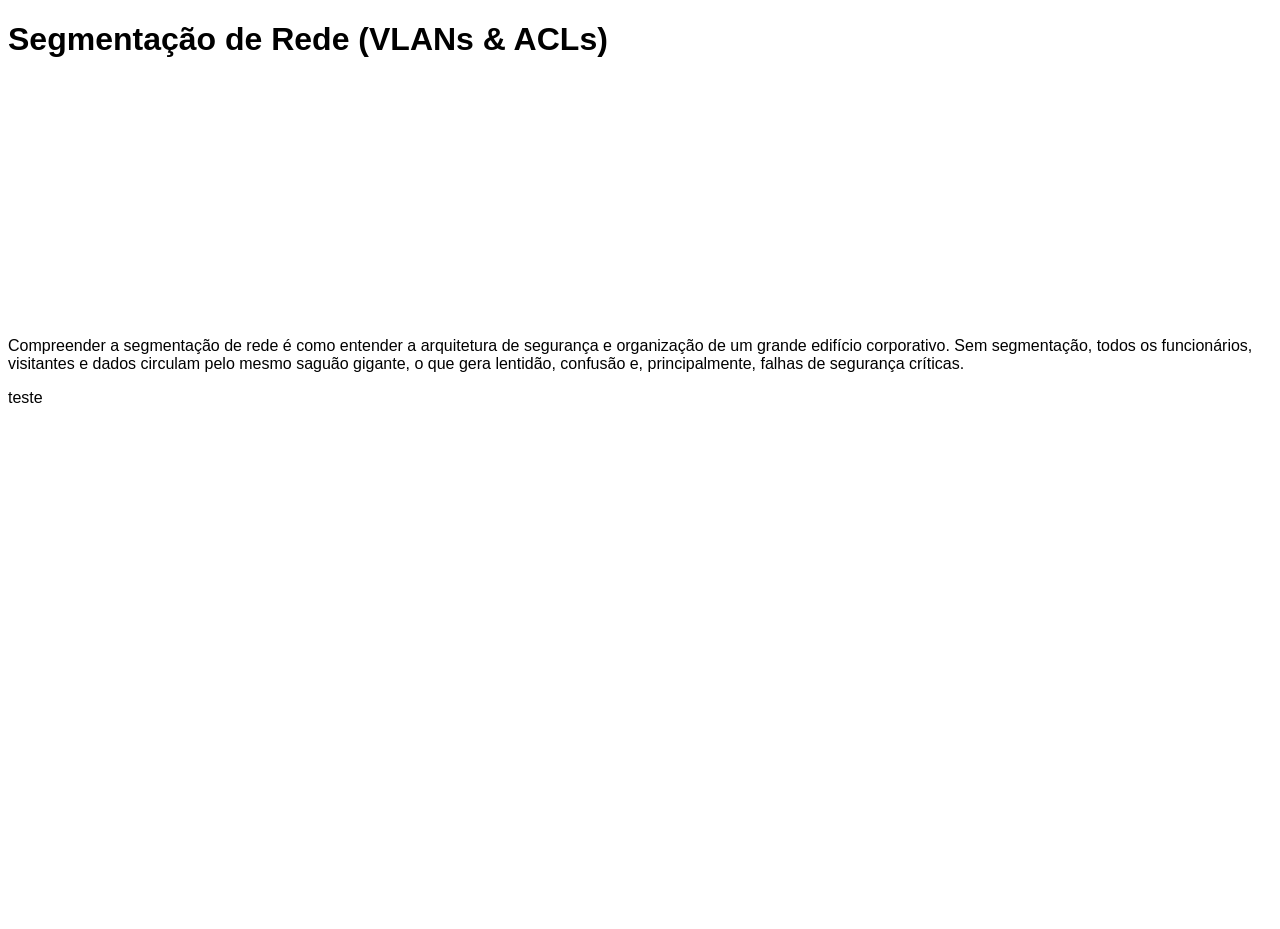
==== Index.html @ ef416df5 "teste" ====
<!DOCTYPE html>
<html lang="pt-br">

<head>
    <meta charset="UTF-8">
    <meta name="viewport" content="width=device-width, initial-scale=1.0">
    <title>Segmentação de Rede</title>
    <link rel="stylesheet" href="style.css">
</head>

<body>
    <header>
        <h1>Segmentação de Rede (VLANs & ACLs)</h1>
    </header>
    <main>
        <p> Compreender a segmentação de rede é como entender a arquitetura de segurança e organização de um grande
            edifício corporativo. Sem segmentação, todos os funcionários, visitantes e dados circulam pelo mesmo saguão
            gigante, o que gera lentidão, confusão e, principalmente, falhas de segurança críticas.
        </p>
        <p>teste

        </p>












    </main>
    <footer>

    </footer>
</body>

</html>
---- style.css ----
body{
    font-family: Arial, sans-serif;
    height: 100vh;
    box-sizing: border-box;
}

header{
  /* Define a imagem de fundo */
  background-image: url("D:\Users\937644.SENAC_EDUC\OneDrive - SENAC em Minas - EDU\Documentos\UC13 - Executar os processos de codificação, manutenção e documentação de\Apresentação site\img\Captura de tela 2026-07-13 213726.png"); 
  
  /* Faz a imagem cobrir todo o espaço do cabeçalho */
  background-size: cover; 
  
  /* Centraliza a imagem no elemento */
  background-position: center; 
  
  /* Impede que a imagem se repita */
  background-repeat: no-repeat; 
  
  /* Garante uma altura mínima se o header estiver vazio */
  min-height: 300px; 
}
main{

}
footer{

}




/* #68B2F8
#506EE5
#7037CD
#651F71
#1D0C20 */
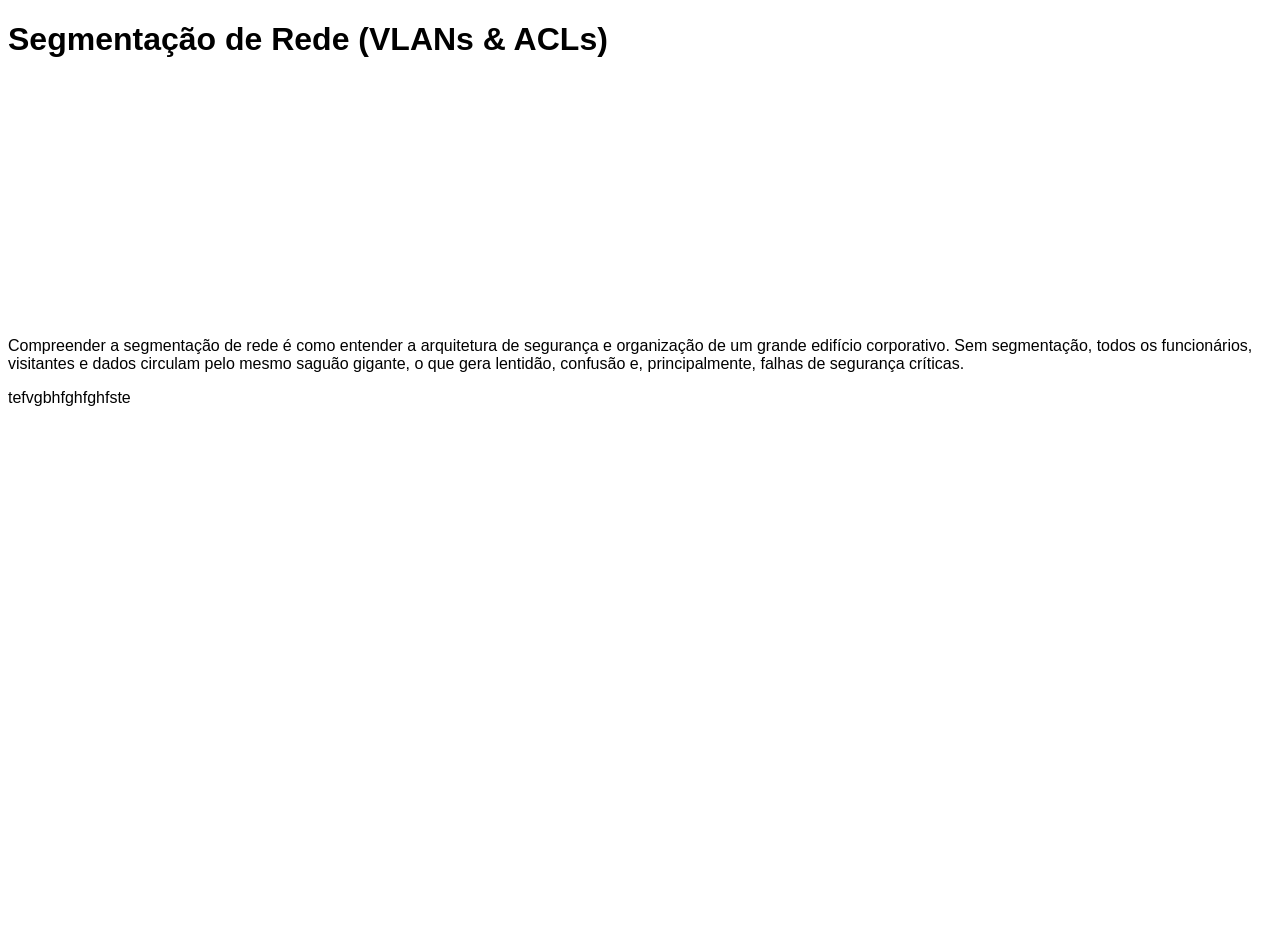
==== commit df56405b: "add" ====
--- a/Index.html
+++ b/Index.html
@@ -17,7 +17,7 @@
             edifício corporativo. Sem segmentação, todos os funcionários, visitantes e dados circulam pelo mesmo saguão
             gigante, o que gera lentidão, confusão e, principalmente, falhas de segurança críticas.
         </p>
-        <p>teste
+        <p>tefvgbhfghfghfste
 
         </p>
 
@@ -31,7 +31,7 @@
 
 
 
-
+        <script src="simulador.js"></script>
     </main>
     <footer>
 
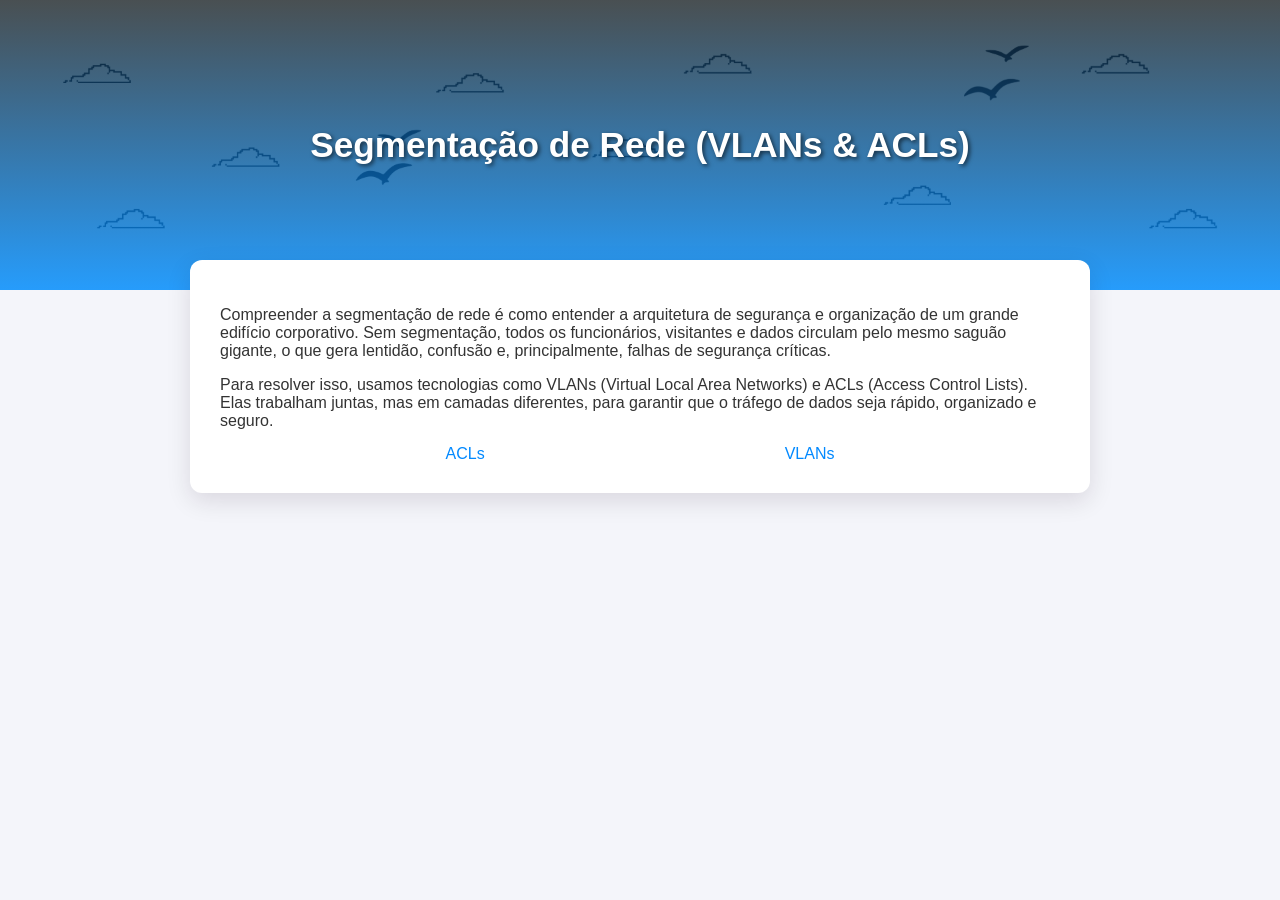
==== commit bfabe0f4: "06.08" ====
--- a/Index.html
+++ b/Index.html
@@ -17,25 +17,18 @@
             edifício corporativo. Sem segmentação, todos os funcionários, visitantes e dados circulam pelo mesmo saguão
             gigante, o que gera lentidão, confusão e, principalmente, falhas de segurança críticas.
         </p>
-        <p>tefvgbhfghfghfste
-
+        <p>Para resolver isso, usamos tecnologias como VLANs (Virtual Local Area Networks) e ACLs (Access Control
+            Lists). Elas trabalham juntas, mas em camadas diferentes, para garantir que o tráfego de dados seja rápido,
+            organizado e seguro.
         </p>
 
-
-
-
-
-
-
-
-
-
-
-        <script src="simulador.js"></script>
+        <div><a href="D:\Users\937644\OneDrive - SENAC em Minas - EDU\Documentos\GitHub\Apresenta--o-site\acls\acls.html">ACLs</a>
+        <a href="D:\Users\937644\OneDrive - SENAC em Minas - EDU\Documentos\GitHub\Apresenta--o-site\acls\vlans\vlans.html">VLANs</a></div>
     </main>
     <footer>
 
     </footer>
+    <script src="script.js"></script>
 </body>
 
 </html>
--- a/style.css
+++ b/style.css
@@ -1,37 +1,82 @@
-body{
+/* PALETA DE CORES:
+   #68B2F8 - Azul Claro (Destaques/Pacotes L2)
+   #506EE5 - Azul Principal (Botões e Pacotes L3)
+   #7037CD - Roxo Vibrante (Destaque do Roteador)
+   #651F71 - Roxo Escuro (Títulos)
+   #1D0C20 - Roxo Noturno (Fundo do Terminal)
+*/
+
+
+
+body {
     font-family: Arial, sans-serif;
+    background-color: #f4f5fa;
+    color: #1D0C20;
     height: 100vh;
+    margin: 0px;
     box-sizing: border-box;
 }
 
-header{
-  /* Define a imagem de fundo */
-  background-image: url("D:\Users\937644.SENAC_EDUC\OneDrive - SENAC em Minas - EDU\Documentos\UC13 - Executar os processos de codificação, manutenção e documentação de\Apresentação site\img\Captura de tela 2026-07-13 213726.png"); 
-  
-  /* Faz a imagem cobrir todo o espaço do cabeçalho */
-  background-size: cover; 
-  
-  /* Centraliza a imagem no elemento */
-  background-position: center; 
-  
-  /* Impede que a imagem se repita */
-  background-repeat: no-repeat; 
-  
-  /* Garante uma altura mínima se o header estiver vazio */
-  min-height: 300px; 
-}
-main{
-
-}
-footer{
-
+header {
+    background-image: linear-gradient(rgba(12, 23, 32, 0.75), rgba(0, 140, 255, 0.85)), url("img/Captura de tela 2026-07-13 213726.png"); 
+    background-size: cover; 
+    background-position: center; 
+    background-repeat: no-repeat; 
+    min-height: 250px; 
+    display: flex;
+    justify-content: center;
+    align-items: center;
+    text-align: center;
+    padding: 20px;
+    color: #ffffff;
 }
 
+header h1 {
+    font-size: 2.2rem;
+    text-shadow: 2px 2px 4px rgba(0, 0, 0, 0.6);
+}
 
+main {
+    max-width: 900px;
+    margin: -30px auto 40px auto;
+    background: #ffffff;
+    padding: 30px;
+    border-radius: 12px;
+    box-shadow: 0 8px 24px rgba(29, 12, 32, 0.12);
+    box-sizing: border-box;
+}
 
+main p {
+    margin-bottom: 15px;
+    color: #333;
+    display: block;
+}
 
-/* #68B2F8
-#506EE5
-#7037CD
-#651F71
-#1D0C20 */+a{
+    display: inline-block;  
+    text-decoration: none;
+    text-align: center;
+    color: rgb(2, 137, 255);
+    box-sizing: border-box;
+}
+a:hover{
+    color:darkred;
+    border: 2mm ;
+    border-radius:33%;
+}
+a:active{
+    text-transform: uppercase;
+}
+a:visited{
+    color: blueviolet;
+}
+a:focus{
+    color:green;
+}
+div{
+  display: flex;
+  margin: 0px;
+  justify-content:center;
+  flex-wrap: wrap;
+  gap: 300px;
+}
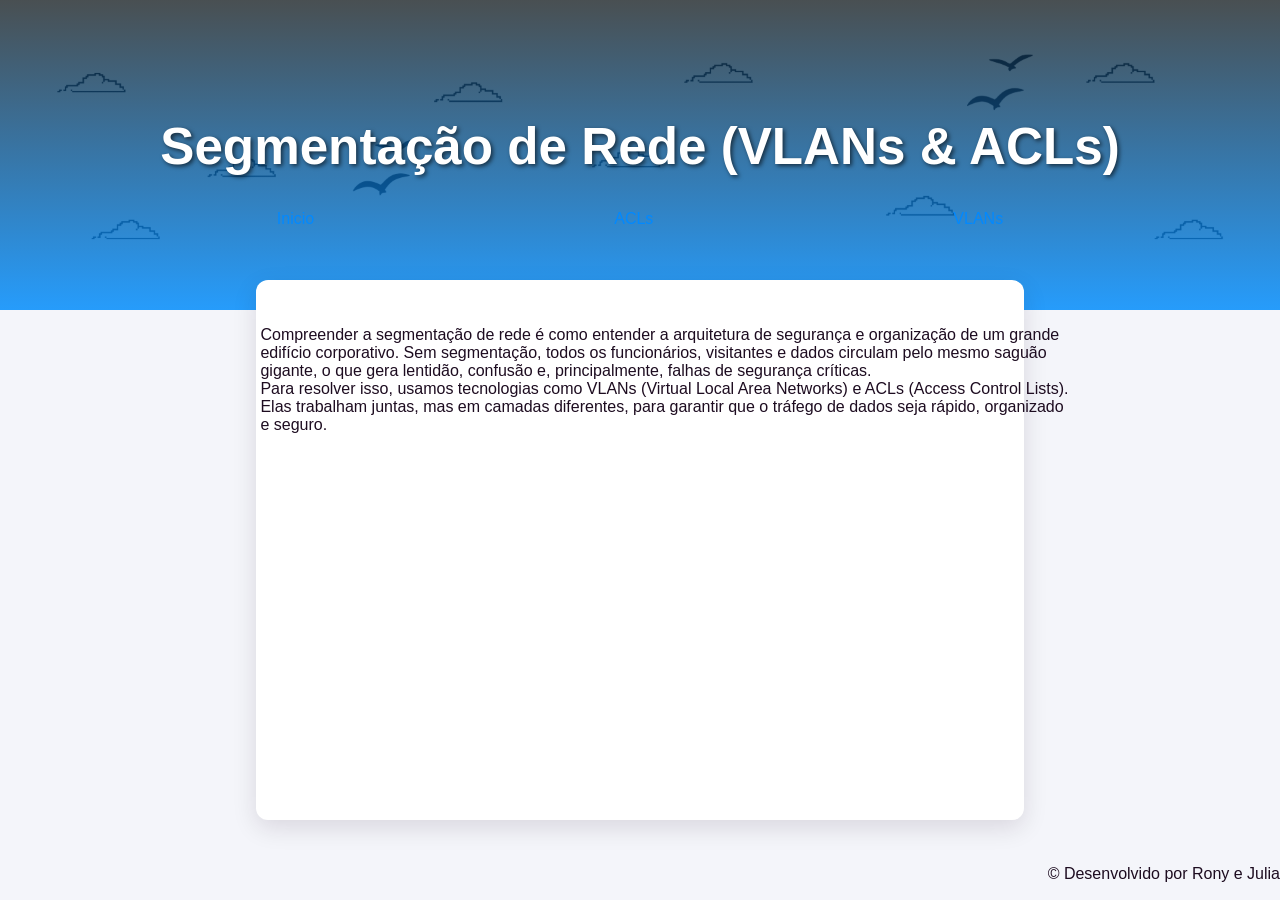
==== commit a3747a73: "mudança 11.08" ====
--- a/Index.html
+++ b/Index.html
@@ -11,22 +11,29 @@
 <body>
     <header>
         <h1>Segmentação de Rede (VLANs & ACLs)</h1>
+        <div>
+            <a
+                href="D:\Users\937644\OneDrive - SENAC em Minas - EDU\Documentos\GitHub\Apresenta--o-site\Index.html">Inicio</a>
+            <a
+                href="D:\Users\937644\OneDrive - SENAC em Minas - EDU\Documentos\GitHub\Apresenta--o-site\acls\acls.html">ACLs</a>
+            <a
+                href="D:\Users\937644\OneDrive - SENAC em Minas - EDU\Documentos\GitHub\Apresenta--o-site\acls\vlans\vlans.html">VLANs</a>
+        </div>
     </header>
     <main>
-        <p> Compreender a segmentação de rede é como entender a arquitetura de segurança e organização de um grande
+        <pre>
+            Compreender a segmentação de rede é como entender a arquitetura de segurança e organização de um grande
             edifício corporativo. Sem segmentação, todos os funcionários, visitantes e dados circulam pelo mesmo saguão
             gigante, o que gera lentidão, confusão e, principalmente, falhas de segurança críticas.
-        </p>
-        <p>Para resolver isso, usamos tecnologias como VLANs (Virtual Local Area Networks) e ACLs (Access Control
-            Lists). Elas trabalham juntas, mas em camadas diferentes, para garantir que o tráfego de dados seja rápido,
-            organizado e seguro.
-        </p>
+            Para resolver isso, usamos tecnologias como VLANs (Virtual Local Area Networks) e ACLs (Access Control Lists). 
+            Elas trabalham juntas, mas em camadas diferentes, para garantir que o tráfego de dados seja rápido, organizado 
+            e seguro.
+        </pre>
 
-        <div><a href="D:\Users\937644\OneDrive - SENAC em Minas - EDU\Documentos\GitHub\Apresenta--o-site\acls\acls.html">ACLs</a>
-        <a href="D:\Users\937644\OneDrive - SENAC em Minas - EDU\Documentos\GitHub\Apresenta--o-site\acls\vlans\vlans.html">VLANs</a></div>
+
     </main>
     <footer>
-
+        <p>&copy; Desenvolvido por Rony e Julia</p>
     </footer>
     <script src="script.js"></script>
 </body>
--- a/style.css
+++ b/style.css
@@ -6,10 +6,11 @@
    #1D0C20 - Roxo Noturno (Fundo do Terminal)
 */
 
-
+*{
+    font-family: Arial, sans-serif;
+}
 
 body {
-    font-family: Arial, sans-serif;
     background-color: #f4f5fa;
     color: #1D0C20;
     height: 100vh;
@@ -18,40 +19,50 @@
 }
 
 header {
+    display: flex;
+    height: 30%;
     background-image: linear-gradient(rgba(12, 23, 32, 0.75), rgba(0, 140, 255, 0.85)), url("img/Captura de tela 2026-07-13 213726.png"); 
     background-size: cover; 
     background-position: center; 
     background-repeat: no-repeat; 
-    min-height: 250px; 
-    display: flex;
     justify-content: center;
     align-items: center;
     text-align: center;
     padding: 20px;
     color: #ffffff;
+    flex-direction: column;
 }
 
 header h1 {
-    font-size: 2.2rem;
+    font-size: 3.2rem;
     text-shadow: 2px 2px 4px rgba(0, 0, 0, 0.6);
 }
 
 main {
-    max-width: 900px;
+    display: flex;
+    width: 60%;
+    height: 60%;
     margin: -30px auto 40px auto;
     background: #ffffff;
     padding: 30px;
     border-radius: 12px;
     box-shadow: 0 8px 24px rgba(29, 12, 32, 0.12);
     box-sizing: border-box;
+    flex-direction: column;
 }
 
-main p {
+main pre {
     margin-bottom: 15px;
-    color: #333;
-    display: block;
+    display: flex;
+    text-align:justify;
+    justify-content: center;
+
 }
-
+main div{
+    box-sizing: border-box;
+    display: flex;
+    justify-content: space-between;
+}
 a{
     display: inline-block;  
     text-decoration: none;
@@ -73,10 +84,18 @@
 a:focus{
     color:green;
 }
-div{
+header div{
   display: flex;
   margin: 0px;
   justify-content:center;
   flex-wrap: wrap;
   gap: 300px;
-}+}
+footer{
+    display: flex;
+    height: 3%;
+    justify-content: center;
+    align-items: center;
+    box-sizing: border-box;
+    justify-content: flex-end;
+}
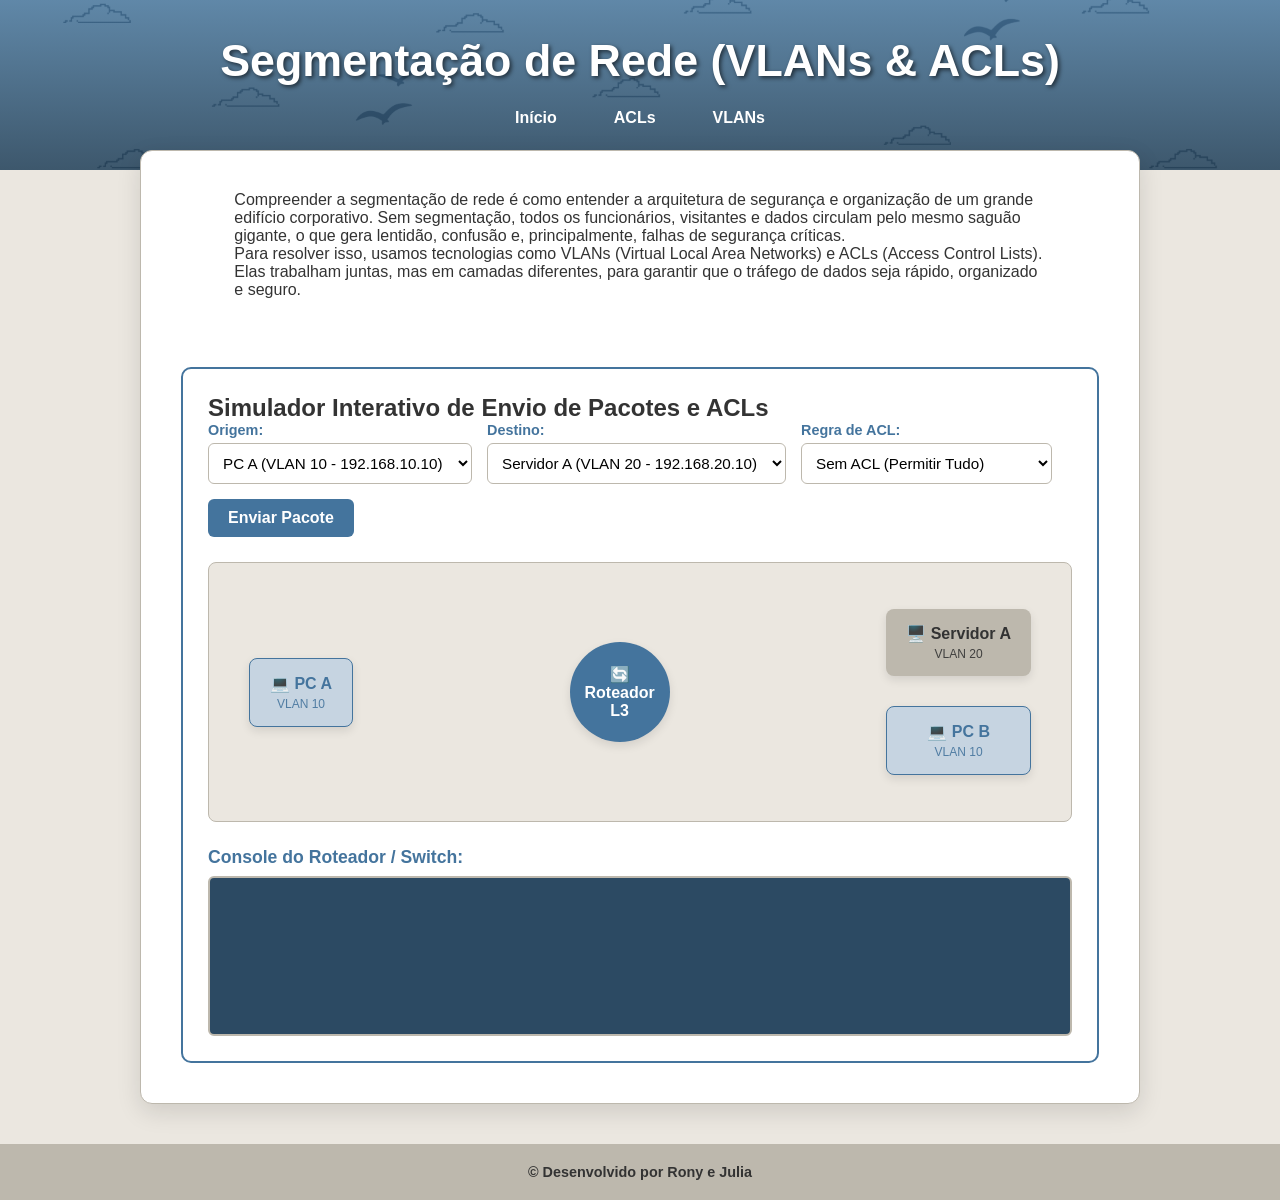
==== commit ed57397f: "hjuhubgh" ====
--- a/Index.html
+++ b/Index.html
@@ -1,27 +1,24 @@
-<!DOCTYPE html>
+<!doctype html>
 <html lang="pt-br">
+  <head>
+    <meta charset="UTF-8" />
+    <meta name="viewport" content="width=device-width, initial-scale=1.0" />
+    <title>Segmentação de Rede - VLANs</title>
+    <link rel="stylesheet" href="style.css" />
+  </head>
 
-<head>
-    <meta charset="UTF-8">
-    <meta name="viewport" content="width=device-width, initial-scale=1.0">
-    <title>Segmentação de Rede</title>
-    <link rel="stylesheet" href="style.css">
-</head>
+  <body>
+    <header>
+      <h1>Segmentação de Rede (VLANs & ACLs)</h1>
+      <nav class="menu">
+        <a href="Index.html">Início</a>
+        <a href="acls.html">ACLs</a>
+        <a href="vlans.html">VLANs</a>
+      </nav>
+    </header>
 
-<body>
-    <header>
-        <h1>Segmentação de Rede (VLANs & ACLs)</h1>
-        <div>
-            <a
-                href="D:\Users\937644\OneDrive - SENAC em Minas - EDU\Documentos\GitHub\Apresenta--o-site\Index.html">Inicio</a>
-            <a
-                href="D:\Users\937644\OneDrive - SENAC em Minas - EDU\Documentos\GitHub\Apresenta--o-site\acls\acls.html">ACLs</a>
-            <a
-                href="D:\Users\937644\OneDrive - SENAC em Minas - EDU\Documentos\GitHub\Apresenta--o-site\acls\vlans\vlans.html">VLANs</a>
-        </div>
-    </header>
     <main>
-        <pre>
+         <pre>
             Compreender a segmentação de rede é como entender a arquitetura de segurança e organização de um grande
             edifício corporativo. Sem segmentação, todos os funcionários, visitantes e dados circulam pelo mesmo saguão
             gigante, o que gera lentidão, confusão e, principalmente, falhas de segurança críticas.
@@ -30,12 +27,70 @@
             e seguro.
         </pre>
 
+      <section class="simulador-container">
+        <h2>Simulador Interativo de Envio de Pacotes e ACLs</h2>
 
+        <div class="painel-controle">
+          <div class="grupo-controle">
+            <label for="origem">Origem:</label>
+            <select id="origem">
+              <option value="node-pca">PC A (VLAN 10 - 192.168.10.10)</option>
+            </select>
+          </div>
+
+          <div class="grupo-controle">
+            <label for="destino">Destino:</label>
+            <select id="destino">
+              <option value="node-serva">Servidor A (VLAN 20 - 192.168.20.10)</option>
+              <option value="node-pcb">PC B (VLAN 10 - 192.168.10.20)</option>
+            </select>
+          </div>
+
+          <div class="grupo-controle">
+            <label for="acl">Regra de ACL:</label>
+            <select id="acl">
+              <option value="none">Sem ACL (Permitir Tudo)</option>
+              <option value="deny_vlan10_to_vlan20">Bloquear VLAN 10 ➔ VLAN 20</option>
+              <option value="deny_pca_to_serva">Bloquear PC A ➔ Servidor A</option>
+            </select>
+          </div>
+
+          <button class="btn-enviar" onclick="enviarPacote()">Enviar Pacote</button>
+        </div>
+
+        <div class="topologia-rede">
+          <div id="node-pca" class="no-rede no-pc" data-vlan="10" data-ip="192.168.10.10">
+            💻 PC A
+            <span class="no-subtexto">VLAN 10</span>
+          </div>
+
+          <div id="node-router" class="no-rede no-roteador">
+            🔄 Roteador L3
+          </div>
+
+          <div class="coluna-destinos">
+            <div id="node-serva" class="no-rede no-servidor" data-vlan="20" data-ip="192.168.20.10">
+              🖥️ Servidor A
+              <span class="no-subtexto">VLAN 20</span>
+            </div>
+            <div id="node-pcb" class="no-rede no-pc" data-vlan="10" data-ip="192.168.10.20">
+              💻 PC B
+              <span class="no-subtexto">VLAN 10</span>
+            </div>
+          </div>
+        </div>
+
+        <div class="console-log">
+          <h3>Console do Roteador / Switch:</h3>
+          <pre id="log"></pre>
+        </div>
+      </section>
     </main>
+
     <footer>
-        <p>&copy; Desenvolvido por Rony e Julia</p>
+      <p>&copy; Desenvolvido por Rony e Julia</p>
     </footer>
+
     <script src="script.js"></script>
-</body>
-
+  </body>
 </html>
--- a/style.css
+++ b/style.css
@@ -1,101 +1,241 @@
-/* PALETA DE CORES:
-   #68B2F8 - Azul Claro (Destaques/Pacotes L2)
-   #506EE5 - Azul Principal (Botões e Pacotes L3)
-   #7037CD - Roxo Vibrante (Destaque do Roteador)
-   #651F71 - Roxo Escuro (Títulos)
-   #1D0C20 - Roxo Noturno (Fundo do Terminal)
-*/
-
-*{
+
+:root {
+    --azul-principal: #44749d; /* Títulos, Botões, Roteador, Destaques */
+    --azul-claro: #c6d4e1;     /* PCs, Hovers, Fundo claro */
+    --branco: #ffffff;         /* Fundo do Main, Textos claros */
+    --creme: #ebe7e0;          /* Fundo do Body, Linhas, Topologia */
+    --cinza: #bdb8ad;          /* Bordas, Detalhes, Servidor, Footer */
+}
+
+* {
+    box-sizing: border-box;
     font-family: Arial, sans-serif;
+    margin: 0;
+    padding: 0;
 }
 
 body {
-    background-color: #f4f5fa;
-    color: #1D0C20;
-    height: 100vh;
-    margin: 0px;
-    box-sizing: border-box;
-}
-
+    background-color: var(--creme);
+    color: #333333; /* Cor neutra para leitura dos textos */
+    min-height: 100vh;
+    display: flex;
+    flex-direction: column;
+}
+
+/* CABEÇALHO */
 header {
     display: flex;
-    height: 30%;
-    background-image: linear-gradient(rgba(12, 23, 32, 0.75), rgba(0, 140, 255, 0.85)), url("img/Captura de tela 2026-07-13 213726.png"); 
+    flex-direction: column;
+    justify-content: center;
+    align-items: center;
+    text-align: center;
+    padding: 35px 20px;
+    /* Gradiente ajustado usando tons do Azul Principal */
+    background-image: linear-gradient(rgba(68, 116, 157, 0.85), rgba(40, 70, 95, 0.9)), url("img/Captura de tela 2026-07-13 213726.png"); 
     background-size: cover; 
     background-position: center; 
     background-repeat: no-repeat; 
+    color: var(--branco);
+}
+
+header h1 {
+    font-size: 2.8rem;
+    margin-bottom: 15px;
+    text-shadow: 2px 2px 4px rgba(0, 0, 0, 0.6);
+}
+
+.menu {
+    display: flex;
     justify-content: center;
-    align-items: center;
-    text-align: center;
-    padding: 20px;
-    color: #ffffff;
-    flex-direction: column;
-}
-
-header h1 {
-    font-size: 3.2rem;
-    text-shadow: 2px 2px 4px rgba(0, 0, 0, 0.6);
-}
-
-main {
-    display: flex;
-    width: 60%;
-    height: 60%;
-    margin: -30px auto 40px auto;
-    background: #ffffff;
-    padding: 30px;
-    border-radius: 12px;
-    box-shadow: 0 8px 24px rgba(29, 12, 32, 0.12);
-    box-sizing: border-box;
-    flex-direction: column;
-}
-
-main pre {
-    margin-bottom: 15px;
-    display: flex;
-    text-align:justify;
-    justify-content: center;
-
-}
-main div{
-    box-sizing: border-box;
-    display: flex;
-    justify-content: space-between;
-}
-a{
+    flex-wrap: wrap;
+    gap: 25px;
+}
+
+.menu a {
     display: inline-block;  
     text-decoration: none;
+    color: var(--branco);
+    font-weight: bold;
+    padding: 8px 16px;
+    transition: all 0.3s ease;
+}
+
+.menu a:hover {
+    color: var(--azul-principal);
+    background-color: var(--azul-claro);
+    border-radius: 6px;
+}
+
+/* CONTEÚDO PRINCIPAL (MAIN) */
+main {
+    width: 85%;
+    max-width: 1000px;
+    margin: -20px auto 40px auto;
+    background: var(--branco);
+    padding: 40px;
+    border-radius: 12px;
+    box-shadow: 0 8px 24px rgba(0, 0, 0, 0.12);
+    border: 1px solid var(--cinza); /* Adicionado contorno sutil */
+    display: flex;
+    flex-direction: column;
+    gap: 30px;
+}
+
+/* SIMULADOR DE REDE */
+.simulador-container {
+    margin-top: 20px;
+    padding: 25px;
+    border: 2px solid var(--azul-principal);
+    border-radius: 10px;
+    background-color: var(--branco);
+}
+
+.painel-controle {
+    display: flex;
+    gap: 15px;
+    margin-bottom: 25px;
+    flex-wrap: wrap;
+    align-items: flex-end;
+}
+
+.grupo-controle {
+    display: flex;
+    flex-direction: column;
+    gap: 5px;
+}
+
+.grupo-controle label {
+    font-size: 0.9rem;
+    font-weight: bold;
+    color: var(--azul-principal);
+}
+
+.painel-controle select {
+    padding: 10px;
+    border: 1px solid var(--cinza);
+    border-radius: 6px;
+    font-size: 0.95rem;
+    background-color: var(--branco);
+}
+
+.btn-enviar {
+    padding: 10px 20px;
+    background-color: var(--azul-principal);
+    color: var(--branco);
+    border: none;
+    cursor: pointer;
+    border-radius: 6px;
+    font-size: 1rem;
+    font-weight: bold;
+    transition: background-color 0.2s ease;
+}
+
+.btn-enviar:hover {
+    background-color: #345c7e; /* Tom levemente mais escuro do azul principal */
+}
+
+/* TOPOLOGIA DA REDE */
+.topologia-rede {
+    position: relative;
+    min-height: 260px;
+    background-color: var(--creme);
+    border: 1px solid var(--cinza);
+    border-radius: 8px;
+    display: flex;
+    justify-content: space-between;
+    align-items: center;
+    padding: 20px 40px;
+}
+
+.no-rede {
+    padding: 15px 20px;
+    border-radius: 8px;
     text-align: center;
-    color: rgb(2, 137, 255);
-    box-sizing: border-box;
-}
-a:hover{
-    color:darkred;
-    border: 2mm ;
-    border-radius:33%;
-}
-a:active{
-    text-transform: uppercase;
-}
-a:visited{
-    color: blueviolet;
-}
-a:focus{
-    color:green;
-}
-header div{
-  display: flex;
-  margin: 0px;
-  justify-content:center;
-  flex-wrap: wrap;
-  gap: 300px;
-}
-footer{
-    display: flex;
-    height: 3%;
+    font-weight: bold;
+    box-shadow: 0 4px 10px rgba(0, 0, 0, 0.1);
+    display: flex;
+    flex-direction: column;
+    align-items: center;
     justify-content: center;
-    align-items: center;
-    box-sizing: border-box;
-    justify-content: flex-end;
-}
+}
+
+.no-pc {
+    background-color: var(--azul-claro);
+    color: var(--azul-principal); /* Letra escura no fundo claro */
+    border: 1px solid var(--azul-principal);
+}
+
+.no-roteador {
+    background-color: var(--azul-principal);
+    color: var(--branco);
+    border-radius: 50%;
+    width: 100px;
+    height: 100px;
+    padding: 10px;
+    z-index: 10;
+}
+
+.no-servidor {
+    background-color: var(--cinza);
+    color: #333333;
+}
+
+.no-subtexto {
+    font-size: 0.75rem;
+    font-weight: normal;
+    opacity: 0.9;
+    margin-top: 4px;
+}
+
+.coluna-destinos {
+    display: flex;
+    flex-direction: column;
+    gap: 30px;
+}
+
+/* PACOTE ANIMADO DO SCRIPT.JS */
+.pacote-animado {
+    position: absolute;
+    width: 22px;
+    height: 22px;
+    border-radius: 50%;
+    z-index: 100;
+    pointer-events: none;
+}
+
+/* CONSOLE DO ROTEADOR / TERMINAL */
+.console-log {
+    margin-top: 25px;
+}
+
+.console-log h3 {
+    font-size: 1.1rem;
+    margin-bottom: 8px;
+    color: var(--azul-principal);
+}
+
+#log {
+    height: 160px;
+    /* Fundo azul principal e texto branco para o terminal */
+    background-color: #2c4a63; 
+    color: var(--branco);
+    padding: 15px;
+    border-radius: 6px;
+    border: 2px solid var(--cinza);
+    overflow-y: auto;
+    font-family: 'Courier New', Courier, monospace;
+    font-size: 0.9rem;
+    line-height: 1.4;
+    white-space: pre-wrap;
+}
+
+/* FOOTER */
+footer {
+    margin-top: auto;
+    padding: 20px;
+    text-align: center;
+    background-color: var(--cinza);
+    color: #333333; /* Texto escuro no fundo cinza */
+    font-size: 0.9rem;
+    font-weight: bold;
+}
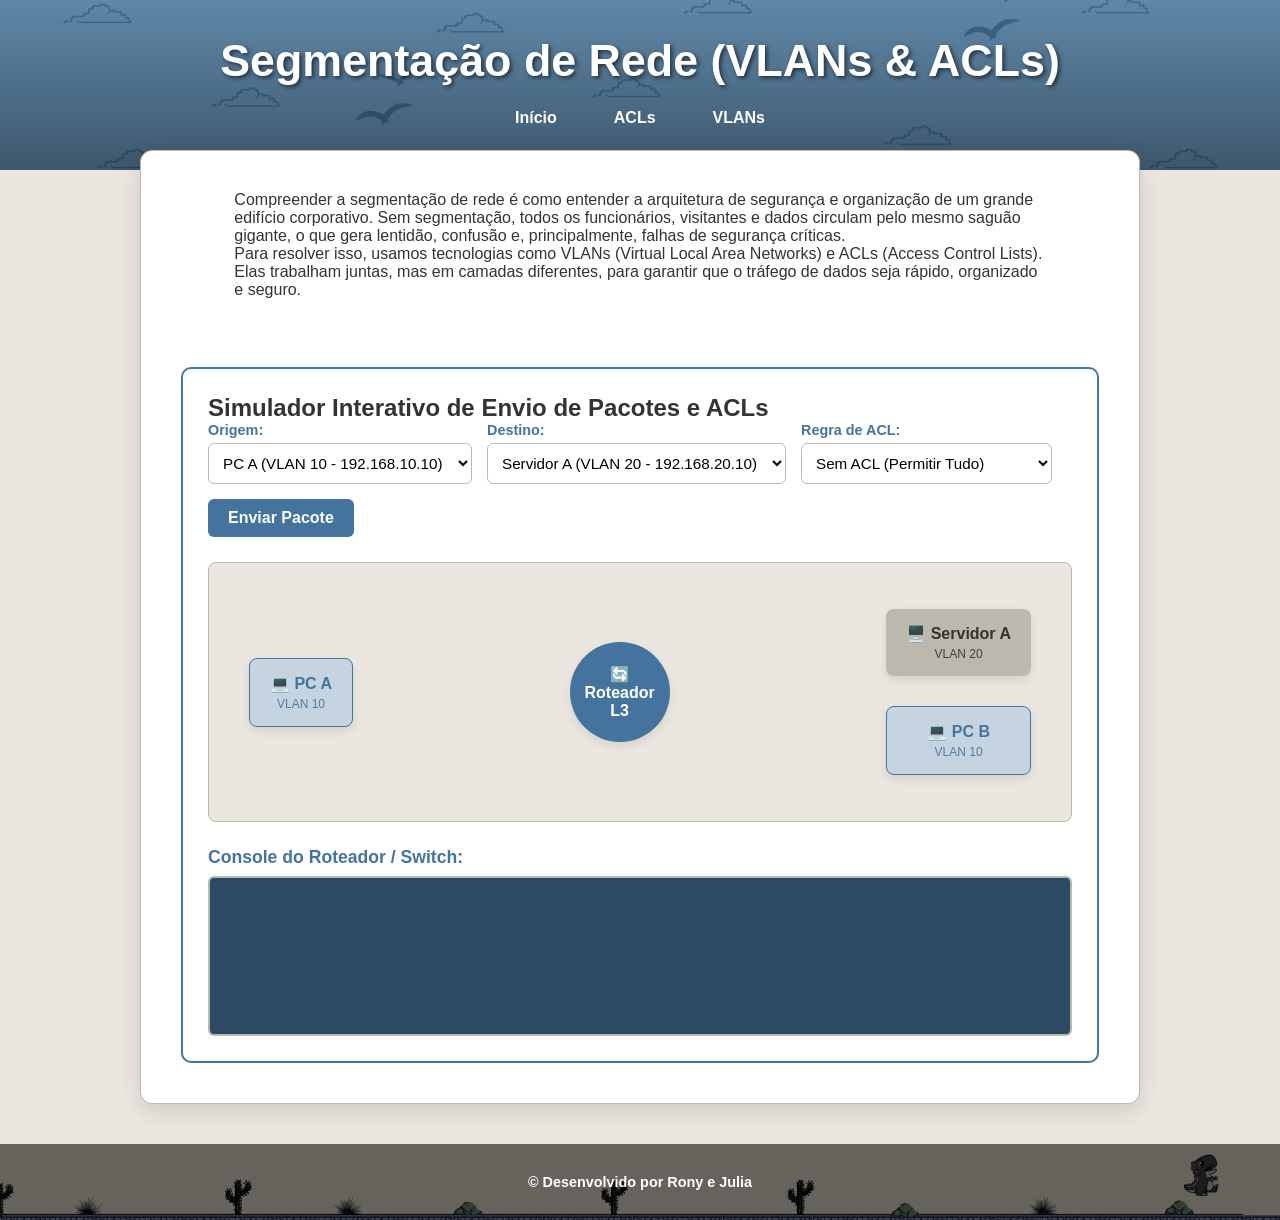
==== commit 0e60f290: "aaa" ====
--- a/Index.html
+++ b/Index.html
@@ -12,8 +12,8 @@
       <h1>Segmentação de Rede (VLANs & ACLs)</h1>
       <nav class="menu">
         <a href="Index.html">Início</a>
-        <a href="acls.html">ACLs</a>
-        <a href="vlans.html">VLANs</a>
+        <a href="/acls/acls.html">ACLs</a>
+        <a href="/acls/vlans/vlans.html">VLANs</a>
       </nav>
     </header>
 
--- a/style.css
+++ b/style.css
@@ -232,10 +232,20 @@
 /* FOOTER */
 footer {
     margin-top: auto;
-    padding: 20px;
+    padding: 30px 20px;
     text-align: center;
-    background-color: var(--cinza);
-    color: #333333; /* Texto escuro no fundo cinza */
     font-size: 0.9rem;
     font-weight: bold;
+    display: flex;
+    flex-direction: column;
+    justify-content: center;
+    align-items: center;
+    gap: 10px;
+    
+    /* Imagem de fundo com gradiente escuro por cima para destacar o texto */
+    background-image: linear-gradient(rgba(0, 0, 0, 0.6), rgba(0, 0, 0, 0.6)), url("img/Captura\ de\ tela\ 2026-08-12\ 211830.png");
+    background-size: cover; 
+    background-position: center; 
+    background-repeat: no-repeat; 
+    color: var(--branco);
 }
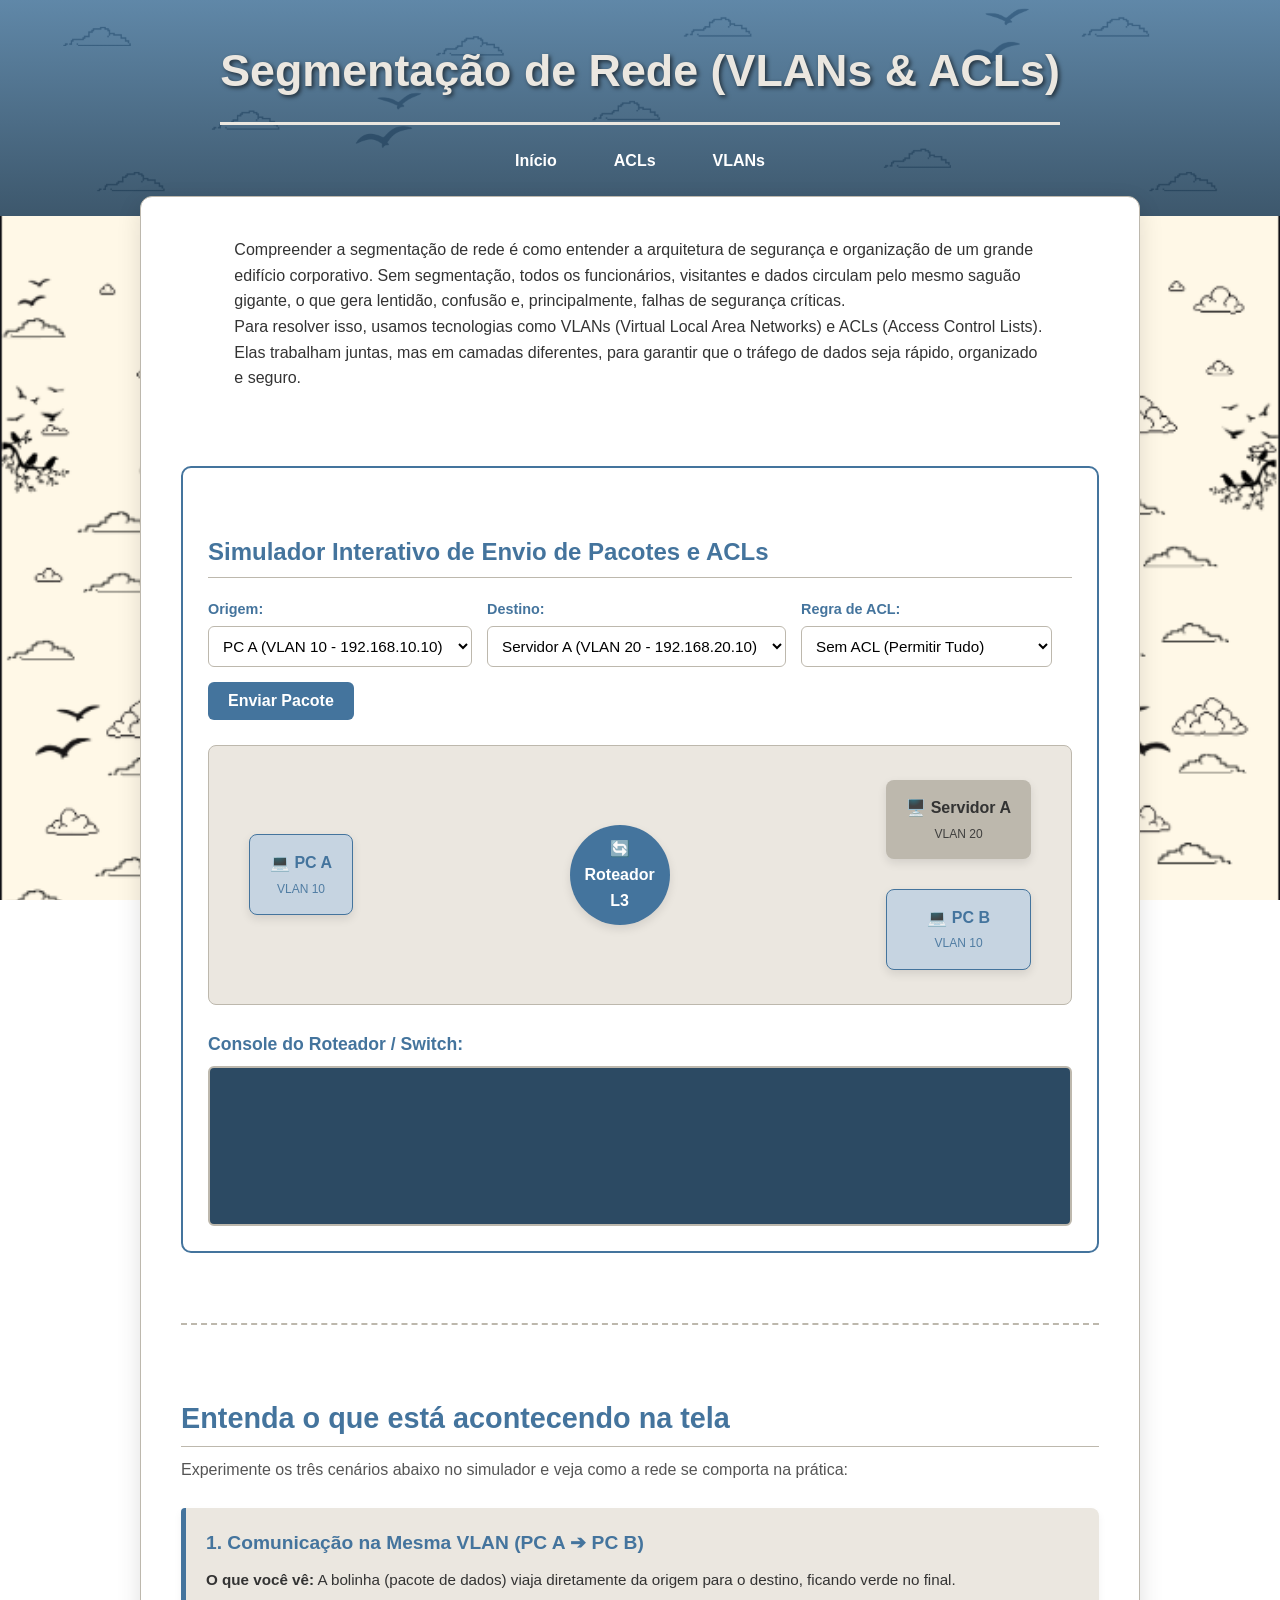
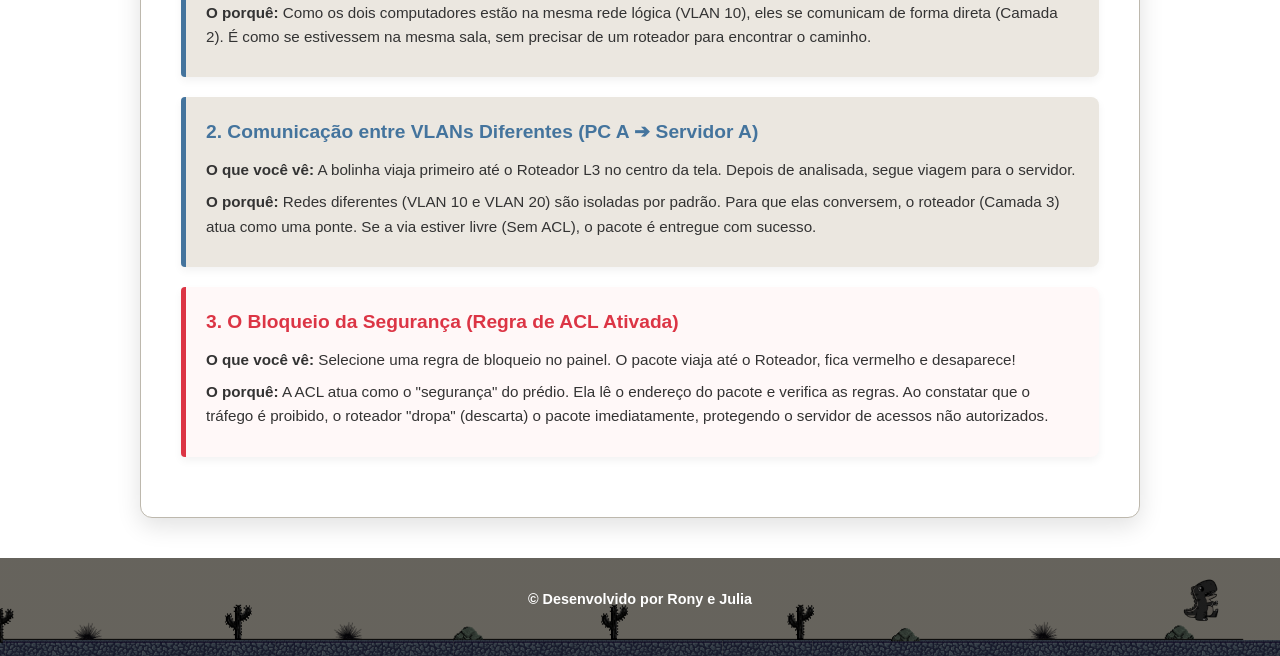
==== commit 3a7bf7d1: "19.08 concerto final" ====
--- a/Index.html
+++ b/Index.html
@@ -1,24 +1,25 @@
 <!doctype html>
 <html lang="pt-br">
-  <head>
-    <meta charset="UTF-8" />
-    <meta name="viewport" content="width=device-width, initial-scale=1.0" />
-    <title>Segmentação de Rede - VLANs</title>
-    <link rel="stylesheet" href="style.css" />
-  </head>
 
-  <body>
-    <header>
-      <h1>Segmentação de Rede (VLANs & ACLs)</h1>
-      <nav class="menu">
-        <a href="Index.html">Início</a>
-        <a href="/acls/acls.html">ACLs</a>
-        <a href="/acls/vlans/vlans.html">VLANs</a>
-      </nav>
-    </header>
+<head>
+  <meta charset="UTF-8" />
+  <meta name="viewport" content="width=device-width, initial-scale=1.0" />
+  <title>Segmentação de Rede - VLANs</title>
+  <link rel="stylesheet" href="style.css" />
+</head>
 
-    <main>
-         <pre>
+<body>
+  <header>
+    <h1>Segmentação de Rede (VLANs & ACLs)</h1>
+    <nav class="menu">
+      <a href="index.html">Início</a>
+      <a href="acls.html">ACLs</a>
+      <a href="vlans.html">VLANs</a>
+    </nav>
+  </header>
+
+  <main>
+    <pre>
             Compreender a segmentação de rede é como entender a arquitetura de segurança e organização de um grande
             edifício corporativo. Sem segmentação, todos os funcionários, visitantes e dados circulam pelo mesmo saguão
             gigante, o que gera lentidão, confusão e, principalmente, falhas de segurança críticas.
@@ -27,70 +28,104 @@
             e seguro.
         </pre>
 
-      <section class="simulador-container">
-        <h2>Simulador Interativo de Envio de Pacotes e ACLs</h2>
+    <section class="simulador-container">
+      <h2>Simulador Interativo de Envio de Pacotes e ACLs</h2>
 
-        <div class="painel-controle">
-          <div class="grupo-controle">
-            <label for="origem">Origem:</label>
-            <select id="origem">
-              <option value="node-pca">PC A (VLAN 10 - 192.168.10.10)</option>
-            </select>
-          </div>
-
-          <div class="grupo-controle">
-            <label for="destino">Destino:</label>
-            <select id="destino">
-              <option value="node-serva">Servidor A (VLAN 20 - 192.168.20.10)</option>
-              <option value="node-pcb">PC B (VLAN 10 - 192.168.10.20)</option>
-            </select>
-          </div>
-
-          <div class="grupo-controle">
-            <label for="acl">Regra de ACL:</label>
-            <select id="acl">
-              <option value="none">Sem ACL (Permitir Tudo)</option>
-              <option value="deny_vlan10_to_vlan20">Bloquear VLAN 10 ➔ VLAN 20</option>
-              <option value="deny_pca_to_serva">Bloquear PC A ➔ Servidor A</option>
-            </select>
-          </div>
-
-          <button class="btn-enviar" onclick="enviarPacote()">Enviar Pacote</button>
+      <div class="painel-controle">
+        <div class="grupo-controle">
+          <label for="origem">Origem:</label>
+          <select id="origem">
+            <option value="node-pca">PC A (VLAN 10 - 192.168.10.10)</option>
+          </select>
         </div>
 
-        <div class="topologia-rede">
-          <div id="node-pca" class="no-rede no-pc" data-vlan="10" data-ip="192.168.10.10">
-            💻 PC A
+        <div class="grupo-controle">
+          <label for="destino">Destino:</label>
+          <select id="destino">
+            <option value="node-serva">Servidor A (VLAN 20 - 192.168.20.10)</option>
+            <option value="node-pcb">PC B (VLAN 10 - 192.168.10.20)</option>
+          </select>
+        </div>
+
+        <div class="grupo-controle">
+          <label for="acl">Regra de ACL:</label>
+          <select id="acl">
+            <option value="none">Sem ACL (Permitir Tudo)</option>
+            <option value="deny_vlan10_to_vlan20">Bloquear VLAN 10 ➔ VLAN 20</option>
+            <option value="deny_pca_to_serva">Bloquear PC A ➔ Servidor A</option>
+          </select>
+        </div>
+
+        <button class="btn-enviar" onclick="enviarPacote()">Enviar Pacote</button>
+      </div>
+
+      <div class="topologia-rede">
+        <div id="node-pca" class="no-rede no-pc" data-vlan="10" data-ip="192.168.10.10">
+          💻 PC A
+          <span class="no-subtexto">VLAN 10</span>
+        </div>
+
+        <div id="node-router" class="no-rede no-roteador">
+          🔄 Roteador L3
+        </div>
+
+        <div class="coluna-destinos">
+          <div id="node-serva" class="no-rede no-servidor" data-vlan="20" data-ip="192.168.20.10">
+            🖥️ Servidor A
+            <span class="no-subtexto">VLAN 20</span>
+          </div>
+          <div id="node-pcb" class="no-rede no-pc" data-vlan="10" data-ip="192.168.10.20">
+            💻 PC B
             <span class="no-subtexto">VLAN 10</span>
           </div>
+        </div>
+      </div>
 
-          <div id="node-router" class="no-rede no-roteador">
-            🔄 Roteador L3
-          </div>
+      <div class="console-log">
+        <h3>Console do Roteador / Switch:</h3>
+        <pre id="log"></pre>
+      </div>
+    </section>
 
-          <div class="coluna-destinos">
-            <div id="node-serva" class="no-rede no-servidor" data-vlan="20" data-ip="192.168.20.10">
-              🖥️ Servidor A
-              <span class="no-subtexto">VLAN 20</span>
-            </div>
-            <div id="node-pcb" class="no-rede no-pc" data-vlan="10" data-ip="192.168.10.20">
-              💻 PC B
-              <span class="no-subtexto">VLAN 10</span>
-            </div>
-          </div>
-        </div>
+    <!--EXPLICAÇÃO -->
+    <section class="explicacao-simulador">
+      <h2>Entenda o que está acontecendo na tela</h2>
+      <p>Experimente os três cenários abaixo no simulador e veja como a rede se comporta na prática:</p>
 
-        <div class="console-log">
-          <h3>Console do Roteador / Switch:</h3>
-          <pre id="log"></pre>
-        </div>
-      </section>
-    </main>
+      <div class="cenario-card">
+        <h3>1. Comunicação na Mesma VLAN (PC A ➔ PC B)</h3>
+        <p><strong>O que você vê:</strong> A bolinha (pacote de dados) viaja diretamente da origem para o destino,
+          ficando verde no final.</p>
+        <p><strong>O porquê:</strong> Como os dois computadores estão na mesma rede lógica (VLAN 10), eles se comunicam
+          de forma direta (Camada 2). É como se estivessem na mesma sala, sem precisar de um roteador para encontrar o
+          caminho.</p>
+      </div>
 
-    <footer>
-      <p>&copy; Desenvolvido por Rony e Julia</p>
-    </footer>
+      <div class="cenario-card">
+        <h3>2. Comunicação entre VLANs Diferentes (PC A ➔ Servidor A)</h3>
+        <p><strong>O que você vê:</strong> A bolinha viaja primeiro até o Roteador L3 no centro da tela. Depois de
+          analisada, segue viagem para o servidor.</p>
+        <p><strong>O porquê:</strong> Redes diferentes (VLAN 10 e VLAN 20) são isoladas por padrão. Para que elas
+          conversem, o roteador (Camada 3) atua como uma ponte. Se a via estiver livre (Sem ACL), o pacote é entregue
+          com sucesso.</p>
+      </div>
 
-    <script src="script.js"></script>
-  </body>
+      <div class="cenario-card cenario-alerta">
+        <h3>3. O Bloqueio da Segurança (Regra de ACL Ativada)</h3>
+        <p><strong>O que você vê:</strong> Selecione uma regra de bloqueio no painel. O pacote viaja até o Roteador,
+          fica vermelho e desaparece!</p>
+        <p><strong>O porquê:</strong> A ACL atua como o "segurança" do prédio. Ela lê o endereço do pacote e verifica as
+          regras. Ao constatar que o tráfego é proibido, o roteador "dropa" (descarta) o pacote imediatamente,
+          protegendo o servidor de acessos não autorizados.</p>
+      </div>
+    </section>
+  </main>
+
+  <footer>
+    <p>&copy; Desenvolvido por Rony e Julia</p>
+  </footer>
+
+  <script src="script.js"></script>
+</body>
+
 </html>
--- a/style.css
+++ b/style.css
@@ -1,4 +1,3 @@
-
 :root {
     --azul-principal: #44749d; /* Títulos, Botões, Roteador, Destaques */
     --azul-claro: #c6d4e1;     /* PCs, Hovers, Fundo claro */
@@ -9,20 +8,32 @@
 
 * {
     box-sizing: border-box;
-    font-family: Arial, sans-serif;
+    font-family: 'Segoe UI', Roboto, Helvetica, Arial, sans-serif;
     margin: 0;
     padding: 0;
 }
 
 body {
-    background-color: var(--creme);
+    background-image: url("img/Captura\ de\ tela\ 2026-08-13\ 183717.png");
+    background-size: cover; /* Ajusta a imagem para cobrir toda a tela */
+    background-position: center; /* Centraliza a imagem */
+    background-attachment: fixed; /* Mantém a imagem fixa quando o usuário rola a página */
     color: #333333; /* Cor neutra para leitura dos textos */
     min-height: 100vh;
     display: flex;
     flex-direction: column;
+    line-height: 1.6;
 }
 
 /* CABEÇALHO */
+.container {
+    background-color: var(--branco);
+    padding: 40px;
+    border-radius: 8px;
+    box-shadow: 0 4px 6px rgba(0,0,0,0.1);
+    border: 1px solid var(--cinza);
+}
+
 header {
     display: flex;
     flex-direction: column;
@@ -30,7 +41,6 @@
     align-items: center;
     text-align: center;
     padding: 35px 20px;
-    /* Gradiente ajustado usando tons do Azul Principal */
     background-image: linear-gradient(rgba(68, 116, 157, 0.85), rgba(40, 70, 95, 0.9)), url("img/Captura de tela 2026-07-13 213726.png"); 
     background-size: cover; 
     background-position: center; 
@@ -42,6 +52,8 @@
     font-size: 2.8rem;
     margin-bottom: 15px;
     text-shadow: 2px 2px 4px rgba(0, 0, 0, 0.6);
+    border-bottom: 3px solid var(--creme);
+    color: var(--creme);
 }
 
 .menu {
@@ -66,7 +78,7 @@
     border-radius: 6px;
 }
 
-/* CONTEÚDO PRINCIPAL (MAIN) */
+/* MAIN */
 main {
     width: 85%;
     max-width: 1000px;
@@ -80,7 +92,53 @@
     flex-direction: column;
     gap: 30px;
 }
-
+/*EXPLICAÇÃO DO SIMULADOR */
+.explicacao-simulador {
+    margin-top: 40px;
+    padding-top: 30px;
+    border-top: 2px dashed var(--cinza); /* Cria uma linha divisória charmosa */
+}
+
+.explicacao-simulador h2 {
+    color: var(--azul-principal);
+    margin-bottom: 10px;
+    font-size: 1.8rem;
+}
+
+.explicacao-simulador > p {
+    margin-bottom: 25px;
+    color: #555;
+}
+
+.cenario-card {
+    background-color: var(--creme);
+    border-left: 5px solid var(--azul-principal);
+    padding: 20px;
+    margin-bottom: 20px;
+    border-radius: 4px 8px 8px 4px;
+    box-shadow: 0 4px 8px rgba(0,0,0,0.05);
+}
+
+.cenario-card h3 {
+    color: var(--azul-principal);
+    margin-bottom: 10px;
+    font-size: 1.2rem;
+}
+
+.cenario-card p {
+    margin-bottom: 8px;
+    font-size: 0.95rem;
+}
+
+
+.cenario-alerta {
+    border-left: 5px solid #dc3545; 
+    background-color: #fff8f8;
+}
+
+.cenario-alerta h3 {
+    color: #dc3545;
+}
 /* SIMULADOR DE REDE */
 .simulador-container {
     margin-top: 20px;
@@ -248,4 +306,121 @@
     background-position: center; 
     background-repeat: no-repeat; 
     color: var(--branco);
+}
+.footer { /* Texto itálico extra no rodapé, caso use */
+    margin-top: 40px;
+    text-align: center;
+    font-style: italic;
+    color: var(--cinza);
+}
+h1 {
+    color: var(--azul-principal);
+    text-align: center;
+    border-bottom: 3px solid var(--azul-principal);
+    padding-bottom: 15px;
+    margin-bottom: 30px;
+}
+
+h2 {
+    color: var(--azul-principal);
+    margin-top: 40px;
+    border-bottom: 1px solid var(--cinza);
+    padding-bottom: 5px;
+    margin-bottom: 20px;
+}
+
+h3 {
+    color: var(--azul-principal);
+    margin-bottom: 15px;
+}
+
+p {
+    margin-bottom: 15px;
+}
+
+ul, ol {
+    margin-bottom: 20px;
+    padding-left: 20px;
+}
+
+li {
+    margin-bottom: 8px;
+}
+
+.divider {
+    border: 0;
+    height: 1px;
+    background: var(--cinza);
+    margin: 40px 0;
+}
+
+/* =========================================
+   4. COMPONENTES (TABELAS, DESTAQUES)
+========================================= */
+.highlight {
+    font-weight: bold;
+    color: var(--azul-principal);
+}
+
+.permit {
+    color: #27ae60;
+    font-weight: bold;
+}
+
+.deny {
+    color: #c0392b;
+    font-weight: bold;
+}
+
+.example-box {
+    background-color: var(--azul-claro);
+    padding: 20px;
+    border-left: 5px solid var(--azul-principal);
+    border-radius: 4px;
+    margin: 20px 0;
+}
+
+table {
+    width: 100%;
+    border-collapse: collapse;
+    margin: 20px 0;
+    border-radius: 6px;
+    overflow: hidden;
+    box-shadow: 0 2px 5px rgba(0,0,0,0.05);
+}
+
+th, td {
+    border: 1px solid var(--cinza);
+    padding: 12px;
+    text-align: left;
+}
+
+th {
+    background-color: var(--azul-principal);
+    color: var(--branco);
+}
+
+tr:nth-child(even) {
+    background-color: var(--azul-claro);
+}
+.menu {
+    display: flex;
+    justify-content: center;
+    flex-wrap: wrap;
+    gap: 25px;
+}
+
+.menu a {
+    display: inline-block;  
+    text-decoration: none;
+    color: var(--branco);
+    font-weight: bold;
+    padding: 8px 16px;
+    transition: all 0.3s ease;
+}
+
+.menu a:hover {
+    color: var(--azul-principal);
+    background-color: var(--azul-claro);
+    border-radius: 6px;
 }
